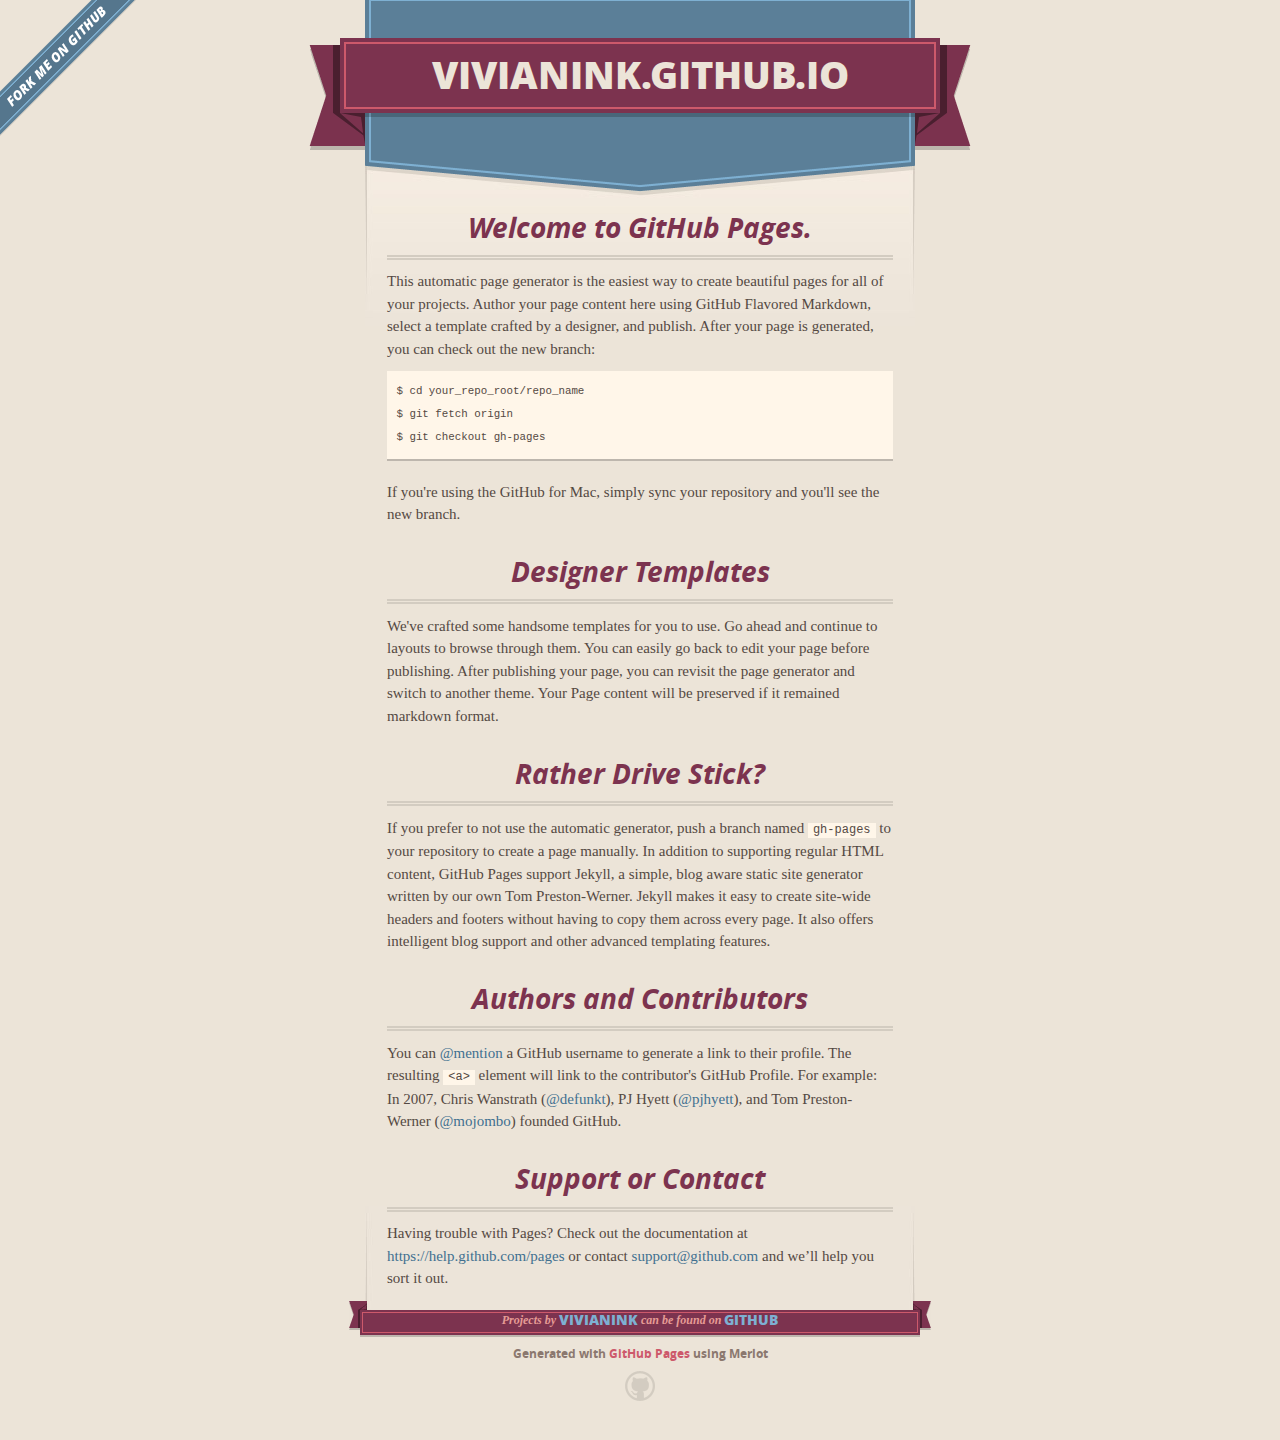
==== index.html @ b0b5586e "Replace master branch with page content via GitHub" ====
<!DOCTYPE html>
<html>
  <head>
    <meta charset='utf-8'>
    <meta http-equiv="X-UA-Compatible" content="chrome=1">
    <meta name="viewport" content="width=640">

    <link rel="stylesheet" href="stylesheets/core.css" media="screen">
    <link rel="stylesheet" href="stylesheets/mobile.css" media="handheld, only screen and (max-device-width:640px)">
    <link rel="stylesheet" href="stylesheets/github-light.css">

    <script type="text/javascript" src="javascripts/modernizr.js"></script>
    <script type="text/javascript" src="https://ajax.googleapis.com/ajax/libs/jquery/1.7.1/jquery.min.js"></script>
    <script type="text/javascript" src="javascripts/headsmart.min.js"></script>
    <script type="text/javascript">
      $(document).ready(function () {
        $('#main_content').headsmart()
      })
    </script>
    <title>Vivianink.GitHub.io by vivianink</title>
  </head>

  <body>
    <a id="forkme_banner" href="https://github.com/vivianink">View on GitHub</a>
    <div class="shell">

      <header>
        <span class="ribbon-outer">
          <span class="ribbon-inner">
            <h1>Vivianink.GitHub.io</h1>
            <h2></h2>
          </span>
          <span class="left-tail"></span>
          <span class="right-tail"></span>
        </span>
      </header>

      <div id="no-downloads">
        <span class="inner">
        </span>
      </div>


      <span class="banner-fix"></span>


      <section id="main_content">
        <h3>
<a id="welcome-to-github-pages" class="anchor" href="#welcome-to-github-pages" aria-hidden="true"><span class="octicon octicon-link"></span></a>Welcome to GitHub Pages.</h3>

<p>This automatic page generator is the easiest way to create beautiful pages for all of your projects. Author your page content here using GitHub Flavored Markdown, select a template crafted by a designer, and publish. After your page is generated, you can check out the new branch:</p>

<pre><code>$ cd your_repo_root/repo_name
$ git fetch origin
$ git checkout gh-pages
</code></pre>

<p>If you're using the GitHub for Mac, simply sync your repository and you'll see the new branch.</p>

<h3>
<a id="designer-templates" class="anchor" href="#designer-templates" aria-hidden="true"><span class="octicon octicon-link"></span></a>Designer Templates</h3>

<p>We've crafted some handsome templates for you to use. Go ahead and continue to layouts to browse through them. You can easily go back to edit your page before publishing. After publishing your page, you can revisit the page generator and switch to another theme. Your Page content will be preserved if it remained markdown format.</p>

<h3>
<a id="rather-drive-stick" class="anchor" href="#rather-drive-stick" aria-hidden="true"><span class="octicon octicon-link"></span></a>Rather Drive Stick?</h3>

<p>If you prefer to not use the automatic generator, push a branch named <code>gh-pages</code> to your repository to create a page manually. In addition to supporting regular HTML content, GitHub Pages support Jekyll, a simple, blog aware static site generator written by our own Tom Preston-Werner. Jekyll makes it easy to create site-wide headers and footers without having to copy them across every page. It also offers intelligent blog support and other advanced templating features.</p>

<h3>
<a id="authors-and-contributors" class="anchor" href="#authors-and-contributors" aria-hidden="true"><span class="octicon octicon-link"></span></a>Authors and Contributors</h3>

<p>You can <a href="https://github.com/blog/821" class="user-mention">@mention</a> a GitHub username to generate a link to their profile. The resulting <code>&lt;a&gt;</code> element will link to the contributor's GitHub Profile. For example: In 2007, Chris Wanstrath (<a href="https://github.com/defunkt" class="user-mention">@defunkt</a>), PJ Hyett (<a href="https://github.com/pjhyett" class="user-mention">@pjhyett</a>), and Tom Preston-Werner (<a href="https://github.com/mojombo" class="user-mention">@mojombo</a>) founded GitHub.</p>

<h3>
<a id="support-or-contact" class="anchor" href="#support-or-contact" aria-hidden="true"><span class="octicon octicon-link"></span></a>Support or Contact</h3>

<p>Having trouble with Pages? Check out the documentation at <a href="https://help.github.com/pages">https://help.github.com/pages</a> or contact <a href="mailto:support@github.com">support@github.com</a> and we’ll help you sort it out.</p>
      </section>

      <footer>
        <span class="ribbon-outer">
          <span class="ribbon-inner">
            <p>Projects by <a href="https://github.com/vivianink">vivianink</a> can be found on <a href="https://github.com/vivianink">GitHub</a></p>
          </span>
          <span class="left-tail"></span>
          <span class="right-tail"></span>
        </span>
        <p>Generated with <a href="https://pages.github.com">GitHub Pages</a> using Merlot</p>
        <span class="octocat"></span>
      </footer>

    </div>

    
  </body>
</html>
---- stylesheets/core.css ----
@import url("screen.css");
@import url("non-screen.css") handheld;
@import url("non-screen.css") only screen and (max-device-width:640px);
---- stylesheets/mobile.css ----
/* Generated by Font Squirrel (http://www.fontsquirrel.com) on February 9, 2012 */


@font-face {
  font-family: 'Open Sans';
  src: url('../fonts/opensans-regular-webfont.eot');
  src: url('../fonts/opensans-regular-webfont.eot?#iefix') format('embedded-opentype'),
       url('../fonts/opensans-regular-webfont.woff') format('woff'),
       url('../fonts/opensans-regular-webfont.ttf') format('truetype'),
       url('../fonts/opensans-regular-webfont.svg#OpenSansRegular') format('svg');
  font-weight: normal;
  font-style: normal;
}

@font-face {
  font-family: 'Open Sans';
  src: url('../fonts/opensans-italic-webfont.eot');
  src: url('../fonts/opensans-italic-webfont.eot?#iefix') format('embedded-opentype'),
       url('../fonts/opensans-italic-webfont.woff') format('woff'),
       url('../fonts/opensans-italic-webfont.ttf') format('truetype'),
       url('../fonts/opensans-italic-webfont.svg#OpenSansItalic') format('svg');
  font-weight: normal;
  font-style: italic;
}

@font-face {
  font-family: 'Open Sans';
  src: url('../fonts/opensans-bold-webfont.eot');
  src: url('../fonts/opensans-bold-webfont.eot?#iefix') format('embedded-opentype'),
       url('../fonts/opensans-bold-webfont.woff') format('woff'),
       url('../fonts/opensans-bold-webfont.ttf') format('truetype'),
       url('../fonts/opensans-bold-webfont.svg#OpenSansBold') format('svg');
  font-weight: bold;
  font-style: normal;
}

@font-face {
  font-family: 'Open Sans';
  src: url('../fonts/opensans-bolditalic-webfont.eot');
  src: url('../fonts/opensans-bolditalic-webfont.eot?#iefix') format('embedded-opentype'),
       url('../fonts/opensans-bolditalic-webfont.woff') format('woff'),
       url('../fonts/opensans-bolditalic-webfont.ttf') format('truetype'),
       url('../fonts/opensans-bolditalic-webfont.svg#OpenSansBoldItalic') format('svg');
  font-weight: bold;
  font-style: italic;
}

@font-face {
  font-family: 'Open Sans';
  src: url('../fonts/opensans-extrabold-webfont.eot');
  src: url('../fonts/opensans-extrabold-webfont.eot?#iefix') format('embedded-opentype'),
       url('../fonts/opensans-extrabold-webfont.woff') format('woff'),
       url('../fonts/opensans-extrabold-webfont.ttf') format('truetype'),
       url('../fonts/opensans-extrabold-webfont.svg#OpenSansExtrabold') format('svg');
  font-weight: bolder;
  font-style: normal;
}


/* http://meyerweb.com/eric/tools/css/reset/ 
   v2.0 | 20110126
   License: none (public domain)
*/

html, body, div, span, applet, object, iframe,
h1, h2, h3, h4, h5, h6, p, blockquote, pre,
a, abbr, acronym, address, big, cite, code,
del, dfn, em, img, ins, kbd, q, s, samp,
small, strike, strong, sub, sup, tt, var,
b, u, i, center,
dl, dt, dd, ol, ul, li,
fieldset, form, label, legend,
table, caption, tbody, tfoot, thead, tr, th, td,
article, aside, canvas, details, embed, 
figure, figcaption, footer, header, hgroup, 
menu, nav, output, ruby, section, summary,
time, mark, audio, video {
  margin: 0;
  padding: 0;
  border: 0;
  font-size: 100%;
  font: inherit;
  vertical-align: baseline;
}
/* HTML5 display-role reset for older browsers */
article, aside, details, figcaption, figure, 
footer, header, hgroup, menu, nav, section {
  display: block;
}
body {
  line-height: 1;
}
ol, ul {
  list-style: none;
}
blockquote, q {
  quotes: none;
}
blockquote:before, blockquote:after,
q:before, q:after {
  content: '';
  content: none;
}
table {
  border-collapse: collapse;
  border-spacing: 0;
}

header, footer, section {
  display: block;
  position: relative;
}

/* STYLES */

div.shell {
  display: block;
  width: 640px;
  margin: 0 auto;
}

a#forkme_banner {
  display: none;
}

/* header */

header {
  position: relative;
  z-index: 2;
  margin: 0;
  max-width: 640px;
  top: 51px;
}

header span.ribbon-inner {
  position: relative;
  display: block;
  background-color: #cd596b;
  border: 8px solid #7c334f;
  padding: 6px;
  z-index: 1;
}

header span.left-tail, header span.right-tail {
  position: relative;
  display: block;
  width: 19px;
  height: 10px;
  background: transparent url(../images/ribbon-tail-sprite-2x.png) 0 0 no-repeat;
  position: absolute;
  bottom: -10px;
  z-index: 0;
}

header span.left-tail {
  background-position: 0 0;
  left: 0;
}

header span.right-tail {
  background-position: -19px 0;
  right: 0;
}

header h1 {
  background-color: #7c334f;
  font-size: 2em;
  font-weight: bolder;
  font-style: normal;
  text-transform: uppercase;
  color: #ece4d8;
  text-align: center;
  line-height:1;  
  padding: 14px 20px 0;
}

header h2 {
  background-color: #7c334f;
  font: bold italic .85em/1.5 Georgia, Times, “Times New Roman”, serif;
  color: #e69b95;
  padding-bottom: 14px;
  margin-top: -3px;
  text-align: center;
}

section#downloads {
  position: relative;
  display: block;
  height: 171px;
  width: 602px;
  padding-bottom: 150px;
  margin: 51px auto -250px;
  z-index: 1;
  background: transparent url(../images/shield.png) center 0 no-repeat;
}

section#downloads a {
  display: none;
}

span.banner-fix {
  background: transparent url(../images/shield-fallback.png) center top no-repeat;
  display: block;
  height: 31px;
  position: absolute;
  width: 640px;
  top: 20px;

}

section#main_content {
  z-index: 2;
  padding: 20px 40px 0;
  min-height:185px;
}

/* footer */

footer {
  background: none;
  padding-top: 104px;
  margin: -94px auto 40px;
  max-width:640px;
  text-align: center;
}

footer span.ribbon-outer {
  display: block;
  position: relative;
  border-bottom: 2px solid #bdb6ad;
}

footer span.ribbon-inner {
  position: relative;
  display: block;
  background-color: #cd596b;
  border: 8px solid #7c334f;
  padding: 6px;
  z-index: 1;
}

footer p {
  font-family: 'Open Sans', sans-serif;
  font-weight: bold;
  font-size: .6em;
  color: #8b786f;
}

footer a {
  color: #cd596b;
}

footer span.ribbon-inner p {
  background-color: #7c334f;
  margin: 0;
  color: #e69b95;
  font: bold italic 22px/1 Georgia, Times, “Times New Roman”, serif;
  height: auto;
  line-height: 1.1;
  padding: 20px 0px 10px;
}

footer span.ribbon-inner a {
  display: block;
  position: relative;
  bottom: 0;
  color: #7eb0d2;
  font-family: 'Open Sans', sans-serif;
  text-transform: uppercase;
  font-style: normal;
  font-weight: bolder;
  font-size: 38px;
  padding-bottom: 10px;
}

footer span.ribbon-inner a:hover {
  color: #7eb0d2;
}

footer span.left-tail, footer span.right-tail {
  position: relative;
  display: block;
  width: 23px;
  height: 126px;
  background: transparent url(../images/small-ribbon-tail-sprite-2x.png) 0 0 no-repeat;
  position: absolute;
  top: -126px;
  z-index: 0;
}

footer span.left-tail {
  background-position: 0 0;
  left: 0;
}

footer span.right-tail {
  background-position: -23px 0;
  right: 0;
}

footer span.octocat {
  background: transparent url(../images/octocat-2x.png) 0 0 no-repeat;
  display: block;
  width: 60px;
  height: 60px;
  margin: 20px auto 0;}

/* content */

body {
  background: #ece4d8;
  font: normal normal 30px/1.5 Georgia, Palatino,” Palatino Linotype”, Times, “Times New Roman”, serif;
  color: #544943;
  -webkit-font-smoothing: antialiased;
}

a, a:hover {
  color: #417090;
}

a {
  text-decoration: none;
}

a:hover {
  text-decoration: underline;
}

h1,h2,h3,h4,h5,h6 {
  font-family: 'Open Sans', sans-serif;
  font-weight: bold;
}

p {
  margin: .7em 0 0;
}

strong {
  font-weight: bold;
}

em {
  font-style: italic;
}

ol {
  margin: .7em 0;
  list-style-type: decimal;
  padding-left: 1.35em;
}

ul {
  margin: .7em 0;
  padding-left: 1.35em;
}

ul li {
  padding-left: 20px;
  background: transparent url(../images/chevron-2x.png) left 15px no-repeat;
}

blockquote {
  font-family: 'Open Sans', sans-serif;
  margin: 20px 0;
  color: #8b786f;
  padding-left: 1.35em;
  background: transparent url('../images/blockquote-gfx-2x.png') 0 8px no-repeat;
}

img {
  -webkit-box-shadow: 0px 4px 0px #bdb6ad;
  -moz-box-shadow: 0px 4px 0px #bdb6ad;
  box-shadow: 0px 4px 0px #bdb6ad;
  border: 4px solid #fff6e9;
  max-width: 556px;
}

hr {
  border: none;
  outline: none;
  height: 42px;
  background: transparent url('../images/hr-2x.jpg') center center repeat-x;
  margin: 0 0 20px;
}

code {
  background: #fff6e9;
  font: normal normal .9em/1.7 "Lucida Sans Typewriter", "Lucida Console", Monaco, "Bitstream Vera Sans Mono", monospace;
  padding: 0 5px 1px;
}

pre {
  margin: 10px 0 20px;
  padding: .7em;
  background: #fff6e9;
  border-bottom: 4px solid #bdb6ad;
  font: normal normal .9em/1.7 "Lucida Sans Typewriter", "Lucida Console", Monaco, "Bitstream Vera Sans Mono", monospace;
  overflow: auto;
}

table {
  background: #fff6e9;
  display: table;
  width: 100%;
  border-collapse: separate;
  border-bottom: 4px solid #bdb6ad;
  margin: 10px 0;
}

tr {
  display: table-row;
}

th {
  display: table-cell;
  padding: 2px 10px;
  border: solid #ece4d8;
  border-width: 0 4px 4px 0;
  color: #cd596b;
  font-family: 'Open Sans', sans-serif;
  font-weight: bold;
  font-size: .85em;
}

td {
  display: table-cell;
  padding: 0 .7em;
  border: solid #ece4d8;
  border-width: 0 4px 4px 0;
}

td:last-child, th:last-child {
  border-right: none;
}

tr:last-child td {
  border-bottom: none;
}

dl {
  margin: .7em 0 20px;
}

dt {
  font-family: 'Open Sans', sans-serif;
  font-weight: bold;
}

dd {
  padding-left: 1.35em;
}

dd p:first-child {
  margin-top: 0;
}

/* Content based headers */

#main_content > .header-level-1:first-child,
#main_content > .header-level-2:first-child,
#main_content > .header-level-3:first-child,
#main_content > .header-level-4:first-child,
#main_content > .header-level-5:first-child,
#main_content > .header-level-6:first-child {
  margin-top: 0;
}

.header-level-1 {
  font-size: 1.85em;
  border-bottom: .2em double #d3ccc1;
  color: #7c334f;
  text-align: center;
  font-style: italic;
  margin: 1.1em 0 .38em;
  line-height: 1.2;
  padding-bottom: 10px
}

.header-level-2 {
  font-size: 1.58em;
  color: #7c334f;
  margin: .95em 0 .5em;
  border-bottom: .1em solid #D3CCC1;
  line-height: 1.2;
  padding-bottom: 10px
}

.header-level-3 {
  margin: 20px 0 10px;
  font-size: 1.45em;
}

.header-level-4 {
  margin: .6em 0;
  font-size: 1.2em;
  color: #cd596b;
}

.header-level-5 {
  margin: .7em 0;
  font-size: 1em;
  color: #8b786f;
}

.header-level-6 {
  margin: .8em 0;
  font-size: .85em;
  font-style: italic;
}
---- stylesheets/github-light.css ----
/*
   Copyright 2014 GitHub Inc.

   Licensed under the Apache License, Version 2.0 (the "License");
   you may not use this file except in compliance with the License.
   You may obtain a copy of the License at

       http://www.apache.org/licenses/LICENSE-2.0

   Unless required by applicable law or agreed to in writing, software
   distributed under the License is distributed on an "AS IS" BASIS,
   WITHOUT WARRANTIES OR CONDITIONS OF ANY KIND, either express or implied.
   See the License for the specific language governing permissions and
   limitations under the License.

*/

.pl-c /* comment */ {
  color: #969896;
}

.pl-c1      /* constant, markup.raw, meta.diff.header, meta.module-reference, meta.property-name, support, support.constant, support.variable, variable.other.constant */,
.pl-s .pl-v /* string variable */ {
  color: #0086b3;
}

.pl-e  /* entity */,
.pl-en /* entity.name */ {
  color: #795da3;
}

.pl-s .pl-s1 /* string source */,
.pl-smi      /* storage.modifier.import, storage.modifier.package, storage.type.java, variable.other, variable.parameter.function */ {
  color: #333;
}

.pl-ent /* entity.name.tag */ {
  color: #63a35c;
}

.pl-k /* keyword, storage, storage.type */ {
  color: #a71d5d;
}

.pl-pds              /* punctuation.definition.string, string.regexp.character-class */,
.pl-s                /* string */,
.pl-s .pl-pse .pl-s1 /* string punctuation.section.embedded source */,
.pl-sr               /* string.regexp */,
.pl-sr .pl-cce       /* string.regexp constant.character.escape */,
.pl-sr .pl-sra       /* string.regexp string.regexp.arbitrary-repitition */,
.pl-sr .pl-sre       /* string.regexp source.ruby.embedded */ {
  color: #183691;
}

.pl-v /* variable */ {
  color: #ed6a43;
}

.pl-id /* invalid.deprecated */ {
  color: #b52a1d;
}

.pl-ii /* invalid.illegal */ {
  background-color: #b52a1d;
  color: #f8f8f8;
}

.pl-sr .pl-cce /* string.regexp constant.character.escape */ {
  color: #63a35c;
  font-weight: bold;
}

.pl-ml /* markup.list */ {
  color: #693a17;
}

.pl-mh        /* markup.heading */,
.pl-mh .pl-en /* markup.heading entity.name */,
.pl-ms        /* meta.separator */ {
  color: #1d3e81;
  font-weight: bold;
}

.pl-mq /* markup.quote */ {
  color: #008080;
}

.pl-mi /* markup.italic */ {
  color: #333;
  font-style: italic;
}

.pl-mb /* markup.bold */ {
  color: #333;
  font-weight: bold;
}

.pl-md /* markup.deleted, meta.diff.header.from-file */ {
  background-color: #ffecec;
  color: #bd2c00;
}

.pl-mi1 /* markup.inserted, meta.diff.header.to-file */ {
  background-color: #eaffea;
  color: #55a532;
}

.pl-mdr /* meta.diff.range */ {
  color: #795da3;
  font-weight: bold;
}

.pl-mo /* meta.output */ {
  color: #1d3e81;
}
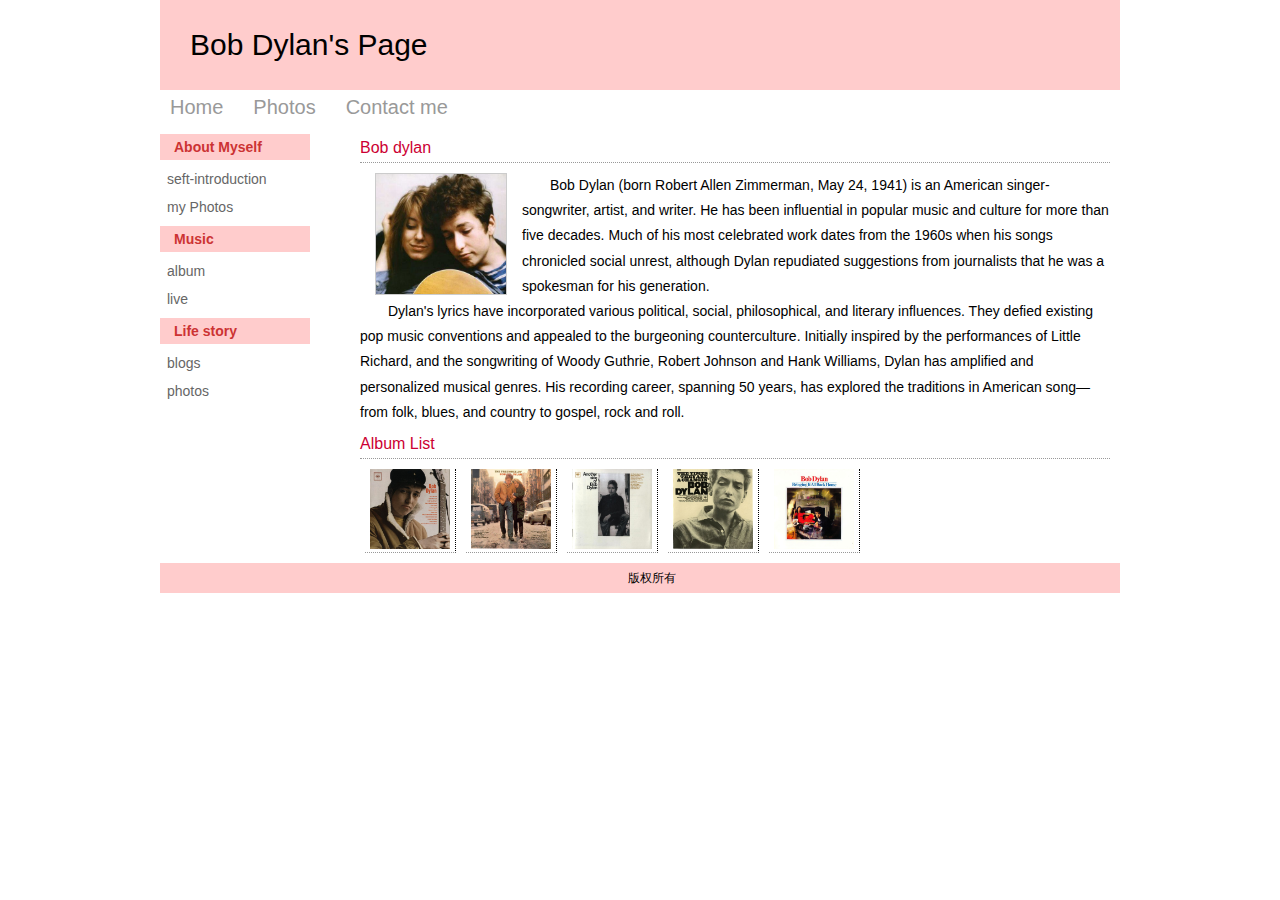
==== commit 1dd487c8: "upload" ====
--- a/index.html
+++ b/index.html
@@ -1,97 +1,197 @@
-<!DOCTYPE html>
-<html>
-  <head>
-    <meta charset='utf-8'>
-    <meta http-equiv="X-UA-Compatible" content="chrome=1">
-    <meta name="viewport" content="width=640">
+<!DOCTYPE html PUBLIC "-//W3C//DTD XHTML 1.0 Transitional//EN" "http://www.w3.org/TR/xhtml1/DTD/xhtml1-transitional.dtd">
+<html xmlns="http://www.w3.org/1999/xhtml">
+<head>
+<meta http-equiv="Content-Type" content="text/html; charset=utf-8" />
+<title>My first page</title>
+<style type="text/css">
+*{
+	margin:0;
+	padding:0;
+	font-family:Verdana, Geneva, sans-serif;
+	font-size:14px;
+}
+li{
+	list-style:none;
+}
+a{
+	text-decoration:none;
+	color: #666;
+}
+a:hover{
+	color:#99CCCC;
+	font-weight:bold;
+}
+#wrap{
+	width:960px;
+	margin:0 auto;
+}
+#header{
+	width:100%;
+	overflow:hidden;
+}
+.logo{
+	width:100%;
+	height:90px;
+	line-height:90px;
+	background: #FCC;
+	font-family:Verdana, Geneva, sans-serif;
+	font-size:30px;
+	text-indent:1em;
+}
+.nav li{
+	float:left;
+	margin:6px 20px 10px 10px;	
+}
+.nav li a{
+	font-size:20px;
+	color:#999999;
+	font-weight:normal;
+}
+.nav a:hover{
+	color:#99CCCC;
+}
+.sidebar{
+	width:180px;
+	float:left;
+}
+.sidebar dt{
+	width:150px;
+	background:#FFCCCC;
+	padding:5px 0;
+	text-indent:1em;
+	margin:5px 0;
+}
+.sidebar dt a{
+	color: #C33;
+	font-size:14px;	
+	font-weight:bold;
+}
+.sidebar dd{
+	line-height:2em;
+	text-indent:0.5em;
+}
+#footer{
+	width:100%;
+	height:30px;	
+}
+#footer p{
+	font-family:"微软雅黑";
+	font-size:12px;
+	text-align:center;
+	width:100%;
+	height:30px;
+	line-height:30px;
+	background:#FCC;
+}
+.content{
+	margin:0 0 10px 20px;
+	width:750px;
+	float:left;
+}
+h3{
+	border-bottom:1px #999999 dotted;
+	font-weight:normal;
+	font-size:16px;
+	color:#CC0033;
+	padding:0 0 5px 0;
+	margin:10px 0;
+}
+p{
+	line-height:1.8em;
+	text-indent:2em;
+}
+.clear{
+	clear:both;
+}
+.personimg{
+	width:130px;
+	height:120px;
+	float:left;
+	margin:0 15px 0 15px;
+	border:0.5px #CCC solid;
+}
+.albumlist{
+	width:100%;
+}
+.albumlist ul{
+	width:100%;
+	/*margin:0 auto;*/
+}
+.albumlist img{
+	 width:80px;
+	 height:80px;
+}
+.albumlist li{
+	list-style:none;
+	margin:0 5px;
+	padding:0 5px;
+	float:left;
+	border-right:dotted 1px;
+	border-bottom:dotted #999999 1px;
+}
 
-    <link rel="stylesheet" href="stylesheets/core.css" media="screen">
-    <link rel="stylesheet" href="stylesheets/mobile.css" media="handheld, only screen and (max-device-width:640px)">
-    <link rel="stylesheet" href="stylesheets/github-light.css">
+</style>
+</head>
 
-    <script type="text/javascript" src="javascripts/modernizr.js"></script>
-    <script type="text/javascript" src="https://ajax.googleapis.com/ajax/libs/jquery/1.7.1/jquery.min.js"></script>
-    <script type="text/javascript" src="javascripts/headsmart.min.js"></script>
-    <script type="text/javascript">
-      $(document).ready(function () {
-        $('#main_content').headsmart()
-      })
-    </script>
-    <title>Vivianink.GitHub.io by vivianink</title>
-  </head>
+<body>
+<div id="wrap">
+<div id="header">
+	<div class="logo">
+    	Bob Dylan's Page
+     </div>
+    <div class="nav">
+    	<ul>
+        	<li><a href="#">Home</a></li>
+            <li><a href="#">Photos</a></li>
+            <li><a href="#">Contact me</a></li>
+        </ul>	
+    </div>
+</div>
+<div id="mainbody">
+	<div class="sidebar">
+       <dl>
+        <dt class="current"><a href="#">About Myself</a></dt>
+        <dd><a href="#">seft-introduction</a></dd>
+        <dd><a href="#">my Photos</a></dd>
+        </dl>
+        
+        <dl>
+        <dt class="current"><a href="#">Music</a></dt>
+        <dd><a href="#">album</a></dd>
+        <dd><a href="#">live</a></dd>
+        </dl>
+        
+       <dl>
+        <dt class="current"><a href="#">Life story</a></dt>
+        <dd><a href="#">blogs</a></dd>
+        <dd><a href="#">photos</a></dd>
+        </dl>
+    </div>
+    <div class="content">
+      <div class="text">
+         <h3>Bob dylan</h3>
+         <img src="images/12994697282542.jpg" class="personimg" />
+         <p>Bob Dylan (born Robert Allen Zimmerman, May 24, 1941) is an American singer-songwriter, artist, and writer. He has been influential in popular music and culture for more than five decades. Much of his most celebrated work dates from the 1960s when his songs chronicled social unrest, although Dylan repudiated suggestions from journalists that he was a spokesman for his generation.</p>
+         <p>Dylan's lyrics have incorporated various political, social, philosophical, and literary influences. They defied existing pop music conventions and appealed to the burgeoning counterculture. Initially inspired by the performances of Little Richard, and the songwriting of Woody Guthrie, Robert Johnson and Hank Williams, Dylan has amplified and personalized musical genres. His recording career, spanning 50 years, has explored the traditions in American song—from folk, blues, and country to gospel, rock and roll.</p>
+      </div>
+      <div class="albumlist">
+       <h3>Album List</h3> 
 
-  <body>
-    <a id="forkme_banner" href="https://github.com/vivianink">View on GitHub</a>
-    <div class="shell">
-
-      <header>
-        <span class="ribbon-outer">
-          <span class="ribbon-inner">
-            <h1>Vivianink.GitHub.io</h1>
-            <h2></h2>
-          </span>
-          <span class="left-tail"></span>
-          <span class="right-tail"></span>
-        </span>
-      </header>
-
-      <div id="no-downloads">
-        <span class="inner">
-        </span>
-      </div>
-
-
-      <span class="banner-fix"></span>
-
-
-      <section id="main_content">
-        <h3>
-<a id="welcome-to-github-pages" class="anchor" href="#welcome-to-github-pages" aria-hidden="true"><span class="octicon octicon-link"></span></a>Welcome to GitHub Pages.</h3>
-
-<p>This automatic page generator is the easiest way to create beautiful pages for all of your projects. Author your page content here using GitHub Flavored Markdown, select a template crafted by a designer, and publish. After your page is generated, you can check out the new branch:</p>
-
-<pre><code>$ cd your_repo_root/repo_name
-$ git fetch origin
-$ git checkout gh-pages
-</code></pre>
-
-<p>If you're using the GitHub for Mac, simply sync your repository and you'll see the new branch.</p>
-
-<h3>
-<a id="designer-templates" class="anchor" href="#designer-templates" aria-hidden="true"><span class="octicon octicon-link"></span></a>Designer Templates</h3>
-
-<p>We've crafted some handsome templates for you to use. Go ahead and continue to layouts to browse through them. You can easily go back to edit your page before publishing. After publishing your page, you can revisit the page generator and switch to another theme. Your Page content will be preserved if it remained markdown format.</p>
-
-<h3>
-<a id="rather-drive-stick" class="anchor" href="#rather-drive-stick" aria-hidden="true"><span class="octicon octicon-link"></span></a>Rather Drive Stick?</h3>
-
-<p>If you prefer to not use the automatic generator, push a branch named <code>gh-pages</code> to your repository to create a page manually. In addition to supporting regular HTML content, GitHub Pages support Jekyll, a simple, blog aware static site generator written by our own Tom Preston-Werner. Jekyll makes it easy to create site-wide headers and footers without having to copy them across every page. It also offers intelligent blog support and other advanced templating features.</p>
-
-<h3>
-<a id="authors-and-contributors" class="anchor" href="#authors-and-contributors" aria-hidden="true"><span class="octicon octicon-link"></span></a>Authors and Contributors</h3>
-
-<p>You can <a href="https://github.com/blog/821" class="user-mention">@mention</a> a GitHub username to generate a link to their profile. The resulting <code>&lt;a&gt;</code> element will link to the contributor's GitHub Profile. For example: In 2007, Chris Wanstrath (<a href="https://github.com/defunkt" class="user-mention">@defunkt</a>), PJ Hyett (<a href="https://github.com/pjhyett" class="user-mention">@pjhyett</a>), and Tom Preston-Werner (<a href="https://github.com/mojombo" class="user-mention">@mojombo</a>) founded GitHub.</p>
-
-<h3>
-<a id="support-or-contact" class="anchor" href="#support-or-contact" aria-hidden="true"><span class="octicon octicon-link"></span></a>Support or Contact</h3>
-
-<p>Having trouble with Pages? Check out the documentation at <a href="https://help.github.com/pages">https://help.github.com/pages</a> or contact <a href="mailto:support@github.com">support@github.com</a> and we’ll help you sort it out.</p>
-      </section>
-
-      <footer>
-        <span class="ribbon-outer">
-          <span class="ribbon-inner">
-            <p>Projects by <a href="https://github.com/vivianink">vivianink</a> can be found on <a href="https://github.com/vivianink">GitHub</a></p>
-          </span>
-          <span class="left-tail"></span>
-          <span class="right-tail"></span>
-        </span>
-        <p>Generated with <a href="https://pages.github.com">GitHub Pages</a> using Merlot</p>
-        <span class="octocat"></span>
-      </footer>
-
-    </div>
-
-    
-  </body>
+       	  <ul>
+             <li><img src="images/1962 Bob Dylan.jpg" /></li>
+             <li><img src="images/1963 The freewheelin' Bob Dylan.jpg" /></li>
+             <li><img src="images/1964 Another Side of Bob Dylan.jpg"/></li>
+             <li><img src="images/1964 The Times They Are a-Changin'.jpg" /></li>
+             <li><img src="images/1965 Bringing It All Back Home.jpg"/></li>
+          </ul> 
+          <div class="clear"></div>
+      </div><!--albumlist-->
+  </div><!--content-->
+</div>
+<div class="clear"></div>
+<div id="footer">
+   <p>版权所有</p>
+</div>
+</div>
+</body>
 </html>
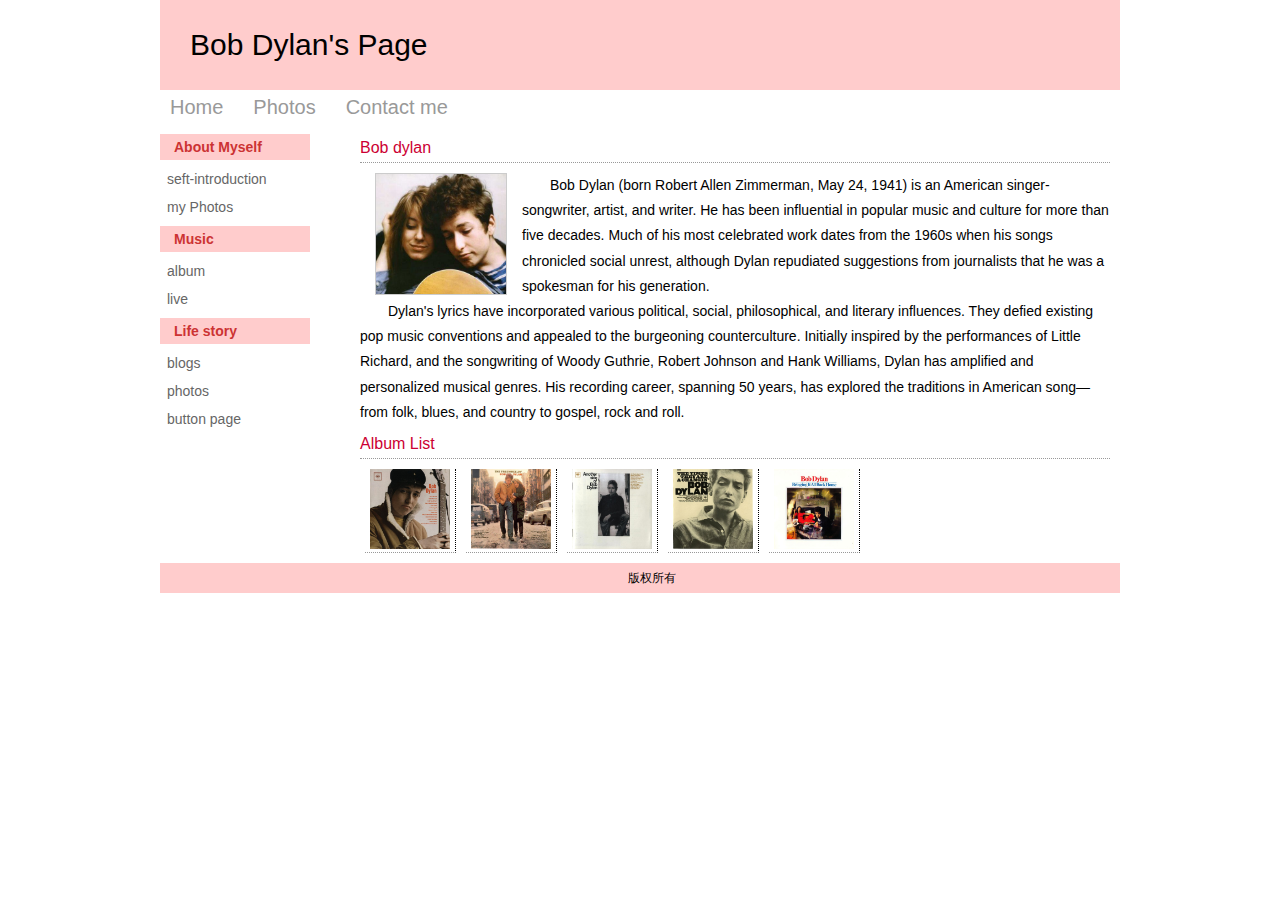
==== commit 8cbed9ef: "refreshallfiles" ====
--- a/index.html
+++ b/index.html
@@ -165,6 +165,7 @@
         <dt class="current"><a href="#">Life story</a></dt>
         <dd><a href="#">blogs</a></dd>
         <dd><a href="#">photos</a></dd>
+        <dd><a href="button/button.html">button page</a></dd>
         </dl>
     </div>
     <div class="content">
